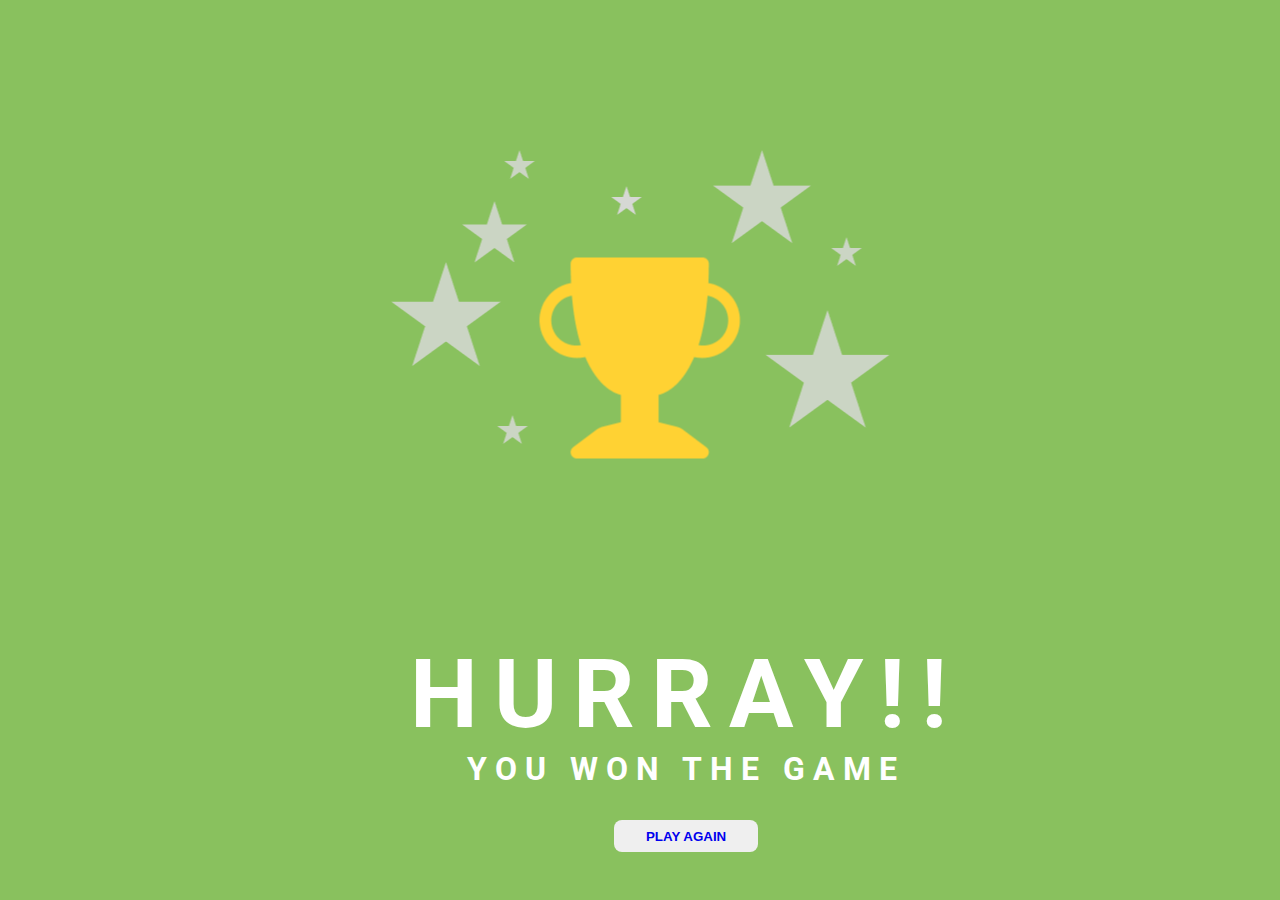
==== finish.html @ 407bb2e3 "First Commit" ====
<!DOCTYPE html>
<html lang="en">
  <head>
    <meta charset="UTF-8" />
    <meta name="viewport" content="width=device-width, initial-scale=1.0" />
    <title>Document</title>
    <link rel="stylesheet" href="finish.css" />
  </head>
  <body>
    <section class="poster">
      <img class="star" src="./assests/star.png" alt="" />
      <img class="cups" src="./assests/cups.png" alt="" />
    </section>
    <section class="greeting">
      <h1>HURRAY!!</h1>
      <h2>YOU WON THE GAME</h2>
      <button><a href="/">PLAY AGAIN</a></button>
    </section>
    <script src="./script.js"></script>
  </body>
</html>
---- finish.css ----
@import url("https://fonts.googleapis.com/css2?family=Roboto:wght@400;500;700&display=swap");

* {
  margin: 0;
  padding: 0;
  box-sizing: border-box;
}
body {
  background-color: #89c15e;
  width: 100vw;
  height: 100vh;
  font-family: "Roboto", sans-serif;
}
.poster {
  position: absolute;
  top: 40%;
  left: 50%;
  transform: translate(-50%, -50%);
}
.star {
  position: absolute;
  top: 20%;
  left: 50%;
  transform: translate(-50%, -50%);
}
.greeting {
  position: absolute;
  bottom: 3rem;
  left: 32%;
  text-align: center;
  color: white;
}
.greeting h1 {
  font-size: 6rem;
  letter-spacing: 1rem;
}
.greeting h2 {
  font-size: 2rem;
  letter-spacing: 0.5rem;
}

.greeting button {
  margin-top: 2rem;
  width: 9rem;
  height: 2rem;
  border: none;
  border-radius: 8px;
  font-weight: 700;
  color: #6b6b6b;
  cursor: pointer;
}
.greeting button a {
  text-decoration: none;
}
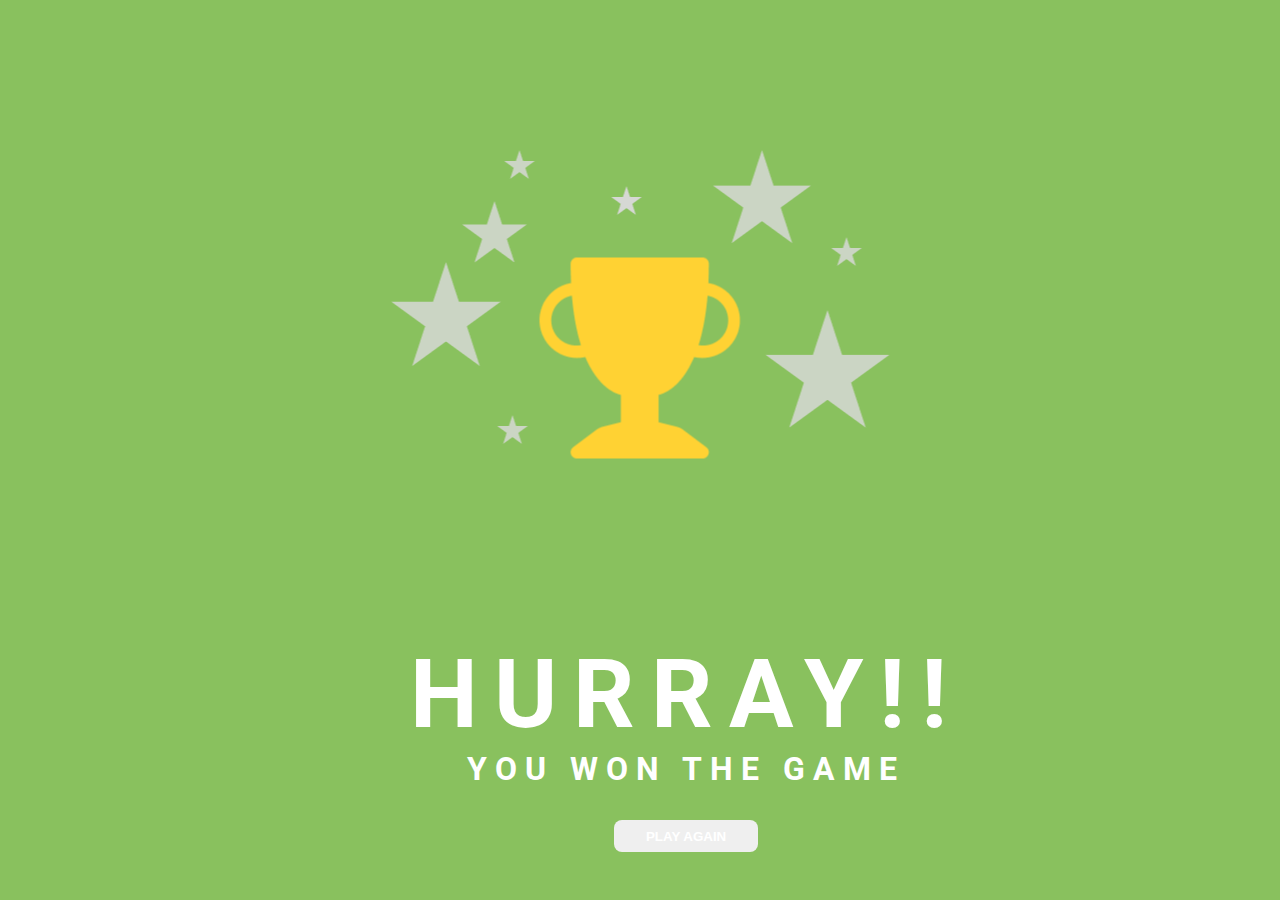
==== commit f772fdd6: "Update finish.html" ====
--- a/finish.css
+++ b/finish.css
@@ -51,4 +51,5 @@
 }
 .greeting button a {
   text-decoration: none;
+  color:white;
 }
